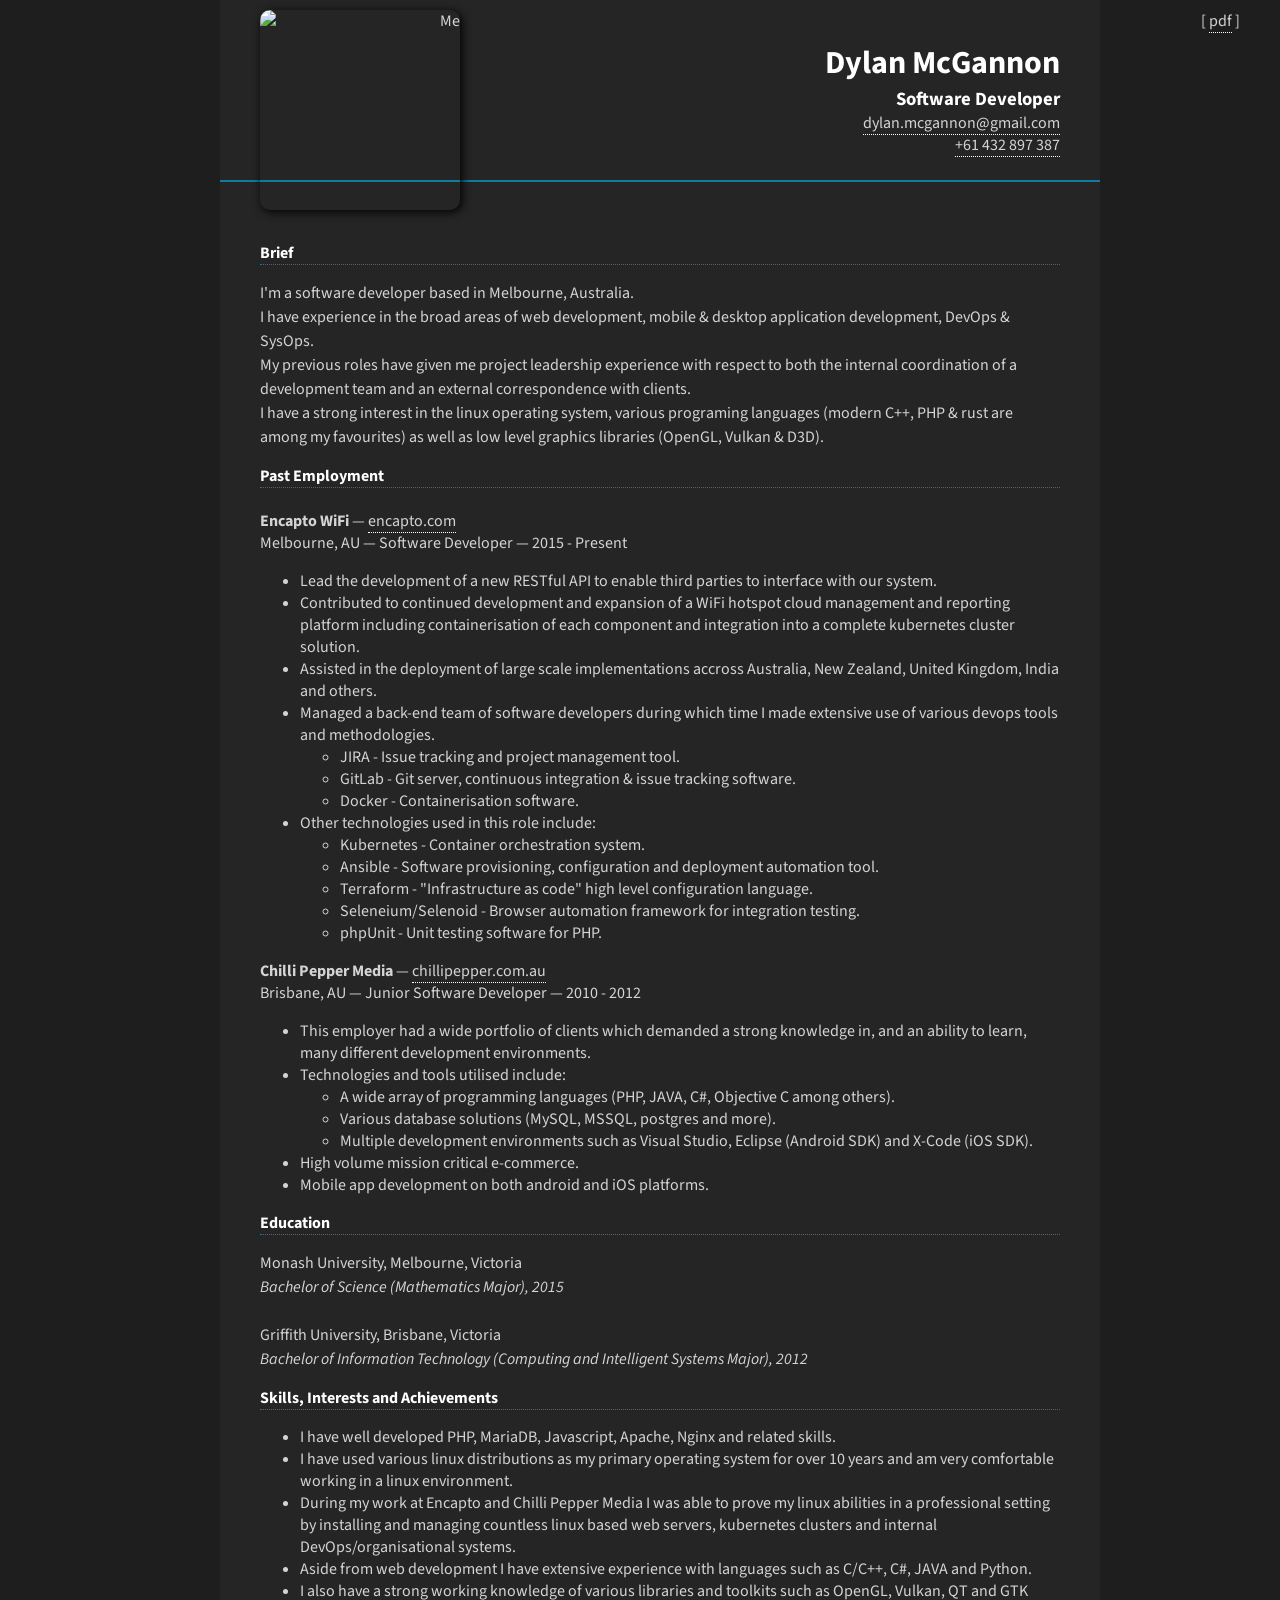
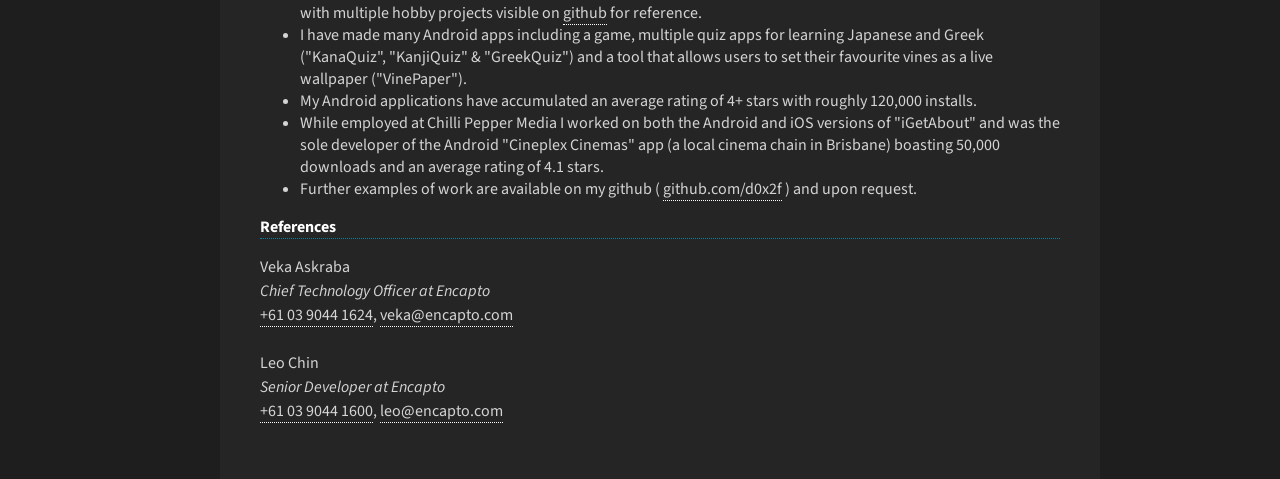
==== index.html @ 031764ea "Updated resume." ====
<!DOCTYPE html>
<html lang="en">

<head>
    <meta charset="utf-8">
    <title>Dylan McGannon</title>
    <meta name="viewport" content="width=device-width, initial-scale=1">
    <link media="all" rel="stylesheet" href="style.css">
    <link media="screen" rel="stylesheet" href="style-screen.css">
    <link media="print" rel="stylesheet" href="style-print.css">
</head>

<body>
    <div id="header">
        <img id="avatar" src="https://www.gravatar.com/avatar/bb938c9b8bcebb9b38811c5929050ec1?s=200" alt="Me">
        <div id="download-box">[
            <a href="resume.pdf">pdf</a> ]</div>
        <h1>Dylan McGannon</h1>
        <div id="subtitle">
            <h3>Software Developer</h3>
            <a href="mailto:dylan.mcgannon%40gmail.com">dylan.mcgannon@gmail.com</a>
            <br>
            <a href="tel:+61432897387">+61 432 897 387</a>
        </div>
    </div>
    <div id="content">
        <h4>Brief</h4>
        <p>
            I'm a software developer based in Melbourne, Australia.
            <br> I have experience in the broad areas of web development, mobile &amp; desktop application development, DevOps
            &amp; SysOps.
            <br> My previous roles have given me project leadership experience with respect to both the internal coordination
            of a development team and an external correspondence with clients.
            <br> I have a strong interest in the linux operating system, various programing languages (modern C++, PHP &amp;
            rust are among my favourites) as well as low level graphics libraries (OpenGL, Vulkan &amp; D3D).
        </p>
        <h4>Past Employment</h4>
        <br>
        <div>
            <b>Encapto WiFi</b> &mdash;
            <a href="https://encapto.com">encapto.com</a>
            <br> Melbourne, AU &mdash; Software Developer &mdash; 2015 - Present
            <ul>
                <li>Lead the development of a new RESTful API to enable third parties to interface with our system.</li>
                <li>Contributed to continued development and expansion of a WiFi hotspot cloud management and reporting platform
                    including containerisation of each component and integration into a complete kubernetes cluster solution.</li>
                <li>Assisted in the deployment of large scale implementations accross Australia, New Zealand, United Kingdom,
                    India and others.
                </li>
                <li>
                    Managed a back-end team of software developers during which time I made extensive use of various devops tools and methodologies.
                    <ul>
                        <li>JIRA - Issue tracking and project management tool.</li>
                        <li>GitLab - Git server, continuous integration &amp; issue tracking software.</li>
                        <li>Docker - Containerisation software.</li>
                    </ul>
                </li>
                <li>Other technologies used in this role include:
                    <ul>
                        <li>Kubernetes - Container orchestration system.</li>
                        <li>Ansible - Software provisioning, configuration and deployment automation tool.</li>
                        <li>Terraform - &quot;Infrastructure as code&quot; high level configuration language.</li>
                        <li>Seleneium/Selenoid - Browser automation framework for integration testing.</li>
                        <li>phpUnit - Unit testing software for PHP.</li>
                    </ul>
                </li>
            </ul>
            <b>Chilli Pepper Media</b> &mdash;
            <a href="http://chillipepper.com.au">chillipepper.com.au</a>
            <br> Brisbane, AU &mdash; Junior Software Developer &mdash; 2010 - 2012
            <ul>
                <li>This employer had a wide portfolio of clients which demanded a strong knowledge in, and an ability to learn,
                    many different development environments.</li>
                <li>
                    Technologies and tools utilised include:
                    <ul>
                        <li>A wide array of programming languages (PHP, JAVA, C#, Objective C among others).</li>
                        <li>Various database solutions (MySQL, MSSQL, postgres and more).</li>
                        <li>Multiple development environments such as Visual Studio, Eclipse (Android SDK) and X-Code (iOS SDK).</li>
                    </ul>
                </li>
                <li>High volume mission critical e-commerce.</li>
                <li>Mobile app development on both android and iOS platforms.</li>
            </ul>
        </div>
        <hr>
        <h4 style="page-break-before: always">Education</h4>
        <p>
            Monash University, Melbourne, Victoria
            <br>
            <i>Bachelor of Science (Mathematics Major), 2015</i>
            <br>
            <br> Griffith University, Brisbane, Victoria
            <br>
            <i>Bachelor of Information Technology (Computing and Intelligent Systems Major), 2012</i>
        </p>
        <h4>Skills, Interests and Achievements</h4>
        <ul>
            <li>I have well developed PHP, MariaDB, Javascript, Apache, Nginx and related skills.</li>
            <li>I have used various linux distributions as my primary operating system for over 10 years and am very comfortable
                working in a linux environment.</li>
            <li>During my work at Encapto and Chilli Pepper Media I was able to prove my linux abilities in a professional setting
                by installing and managing countless linux based web servers, kubernetes clusters and internal DevOps/organisational
                systems.
            </li>
            <li>Aside from web development I have extensive experience with languages such as C/C++, C#, JAVA and Python.</li>
            <li>I also have a strong working knowledge of various libraries and toolkits such as OpenGL, Vulkan, QT and GTK with
                multiple hobby projects visible on
                <a href="https://github.com/d0x2f">github</a> for reference.</li>
            <li>I have made many Android apps including a game, multiple quiz apps for learning Japanese and Greek (&quot;KanaQuiz&quot;,
                &quot;KanjiQuiz&quot; &amp; &quot;GreekQuiz&quot;) and a tool that allows users to set their favourite vines
                as a live wallpaper (&quot;VinePaper&quot;).</li>
            <li>My Android applications have accumulated an average rating of 4+ stars with roughly 120,000 installs.</li>
            <li>While employed at Chilli Pepper Media I worked on both the Android and iOS versions of &quot;iGetAbout&quot;
                and was the sole developer of the Android &quot;Cineplex Cinemas&quot; app (a local cinema chain in Brisbane)
                boasting 50,000 downloads and an average rating of 4.1 stars.</li>
            <li>Further examples of work are available on my github (
                <a href="https://github.com/d0x2f">github.com/d0x2f</a> ) and upon request.</li>
        </ul>
        <h4>References</h4>
        <p>
            Veka Askraba
            <br>
            <i>Chief Technology Officer at Encapto</i>
            <br>
            <a href="tel:+61390441600">+61 03 9044 1624</a>,
            <a href="veka@encapto.com">veka@encapto.com</a>
            <br>
            <br> Leo Chin
            <br>
            <i>Senior Developer at Encapto</i>
            <br>
            <a href="tel:+61390441600">+61 03 9044 1600</a>,
            <a href="leo@encapto.com">leo@encapto.com</a>
            <br>
        </p>
    </div>
</body>

</html>
---- style.css ----
@import url('https://fonts.googleapis.com/css?family=Source+Sans+Pro');

html, body {
    background-color: #1e1e1e;
    color: #d4d4d4;
    width: 840px;
    min-height: 100%;
    font-family: 'Source Sans Pro', sans-serif;
    padding: 0px;
    margin: 0 auto;
}

a {
    text-decoration: none;
    color: #d4d4d4;
    border-bottom: 1px dotted white;
}

h1, h3 {
    color: white;
    margin: 0px;
}

h4 {
    color: white;
    margin: 0px;
    border-bottom: 1px dotted #0c7d9d;
}

p {
    line-height: 1.5;
}

hr {
    display: none;
}

#download-box {
    position: absolute;
    top: 0px;
    right: 0px;
    padding: 10px 40px;
    text-align: right;
}

#header {
    text-align: right;
    background-color: #252525;
    padding: 40px;
    width: 800px;
    height: 100px;
    border-bottom: 2px solid #0c7d9d;
}

#avatar {
    width: 200px;
    height: 200px;
    margin-top: -30px;
    border-radius: 10px;
    box-shadow: 2px 2px 10px #000;
    float: left;
}

#subtitle {
    margin: 0px;
}

#content {
    width: 800px;
    height: 100%;
    background-color: #252525;
    padding: 40px;
    padding-top: 60px;
}

@media screen and (max-width: 840px)
{
    html, body {
        width: auto;
    }

    #download-box {
        width: auto;
    }

    #header {
        width: auto;
    }

    #content {
        width: auto;
    }
}


@media screen and (max-width: 530px)
{
    #header {
        height: auto;
        text-align: center;
    }

    #avatar {
        display: block;
        float: none;
        margin: 0 auto;
    }
}
---- style-screen.css ----
html, body {
    background-color: #1e1e1e;
    color: #d4d4d4;
}

a {
    color: #d4d4d4;
    border-bottom: 1px dotted white;
}

h1, h3 {
    color: white;
}

h4 {
    color: white;
    border-bottom: 1px dotted #0c7d9d;
}

#header {
    background-color: #252525;
    border-bottom: 2px solid #0c7d9d;
}

#avatar {
    box-shadow: 2px 2px 10px #000;
}

#content {
    background-color: #252525;
}
---- style-print.css ----
html, body {
    background-color: white;
    color: black;
    font-family: 'Arial';
    width: 100%;
    font-size: 18px;
}

a {
    color: black;
    border-bottom: 1px dotted black;
}

h1, h3 {
    color: black;
}

h4 {
    color: black;
    border-bottom: 1px dotted #0c7d9d;
}

hr {
    page-break-before: always;
}

#download-box {
    display: none;
}

#header {
    background-color: white;
    border-bottom: 2px solid #0c7d9d;
    padding: 40px;
    width: 90%;
}

#avatar {
    box-shadow: 2px 2px 10px white;
}

#content {
    background-color: white;
    padding: 40px;
    width: 90%;
}
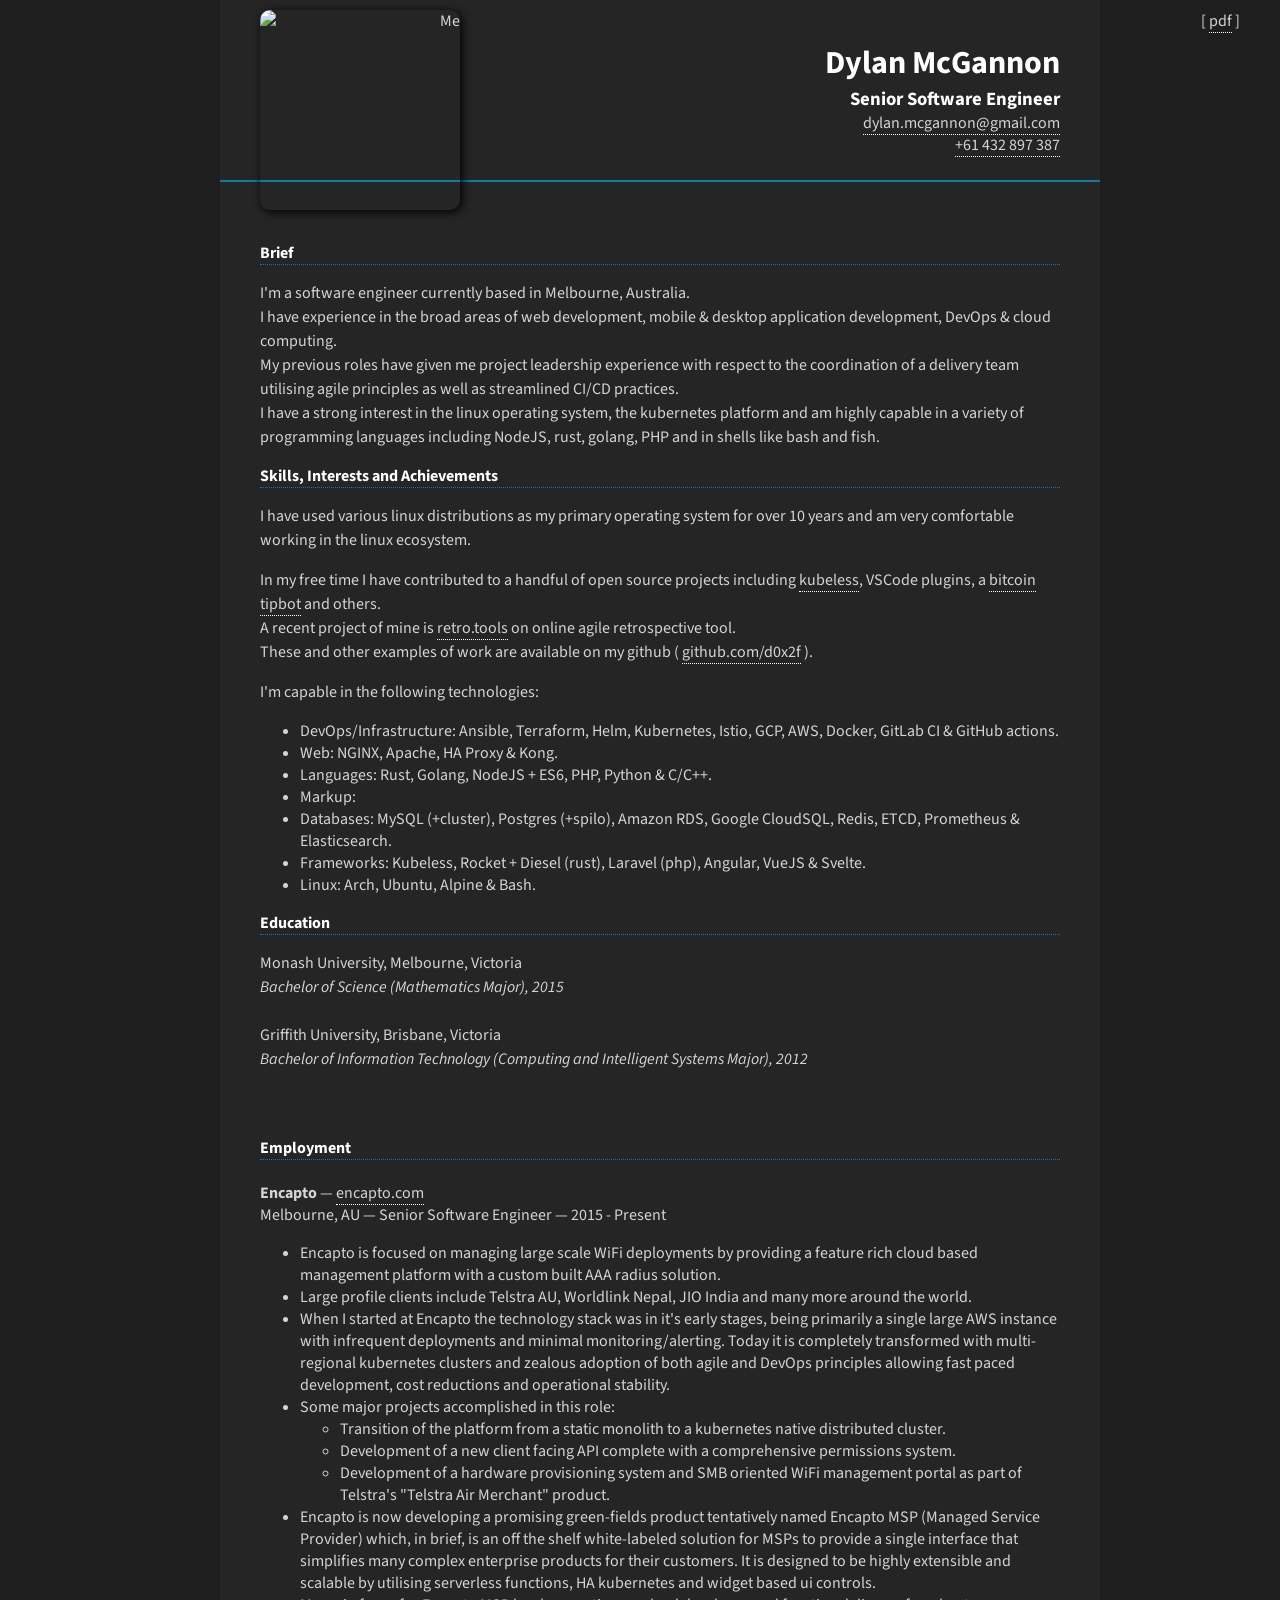
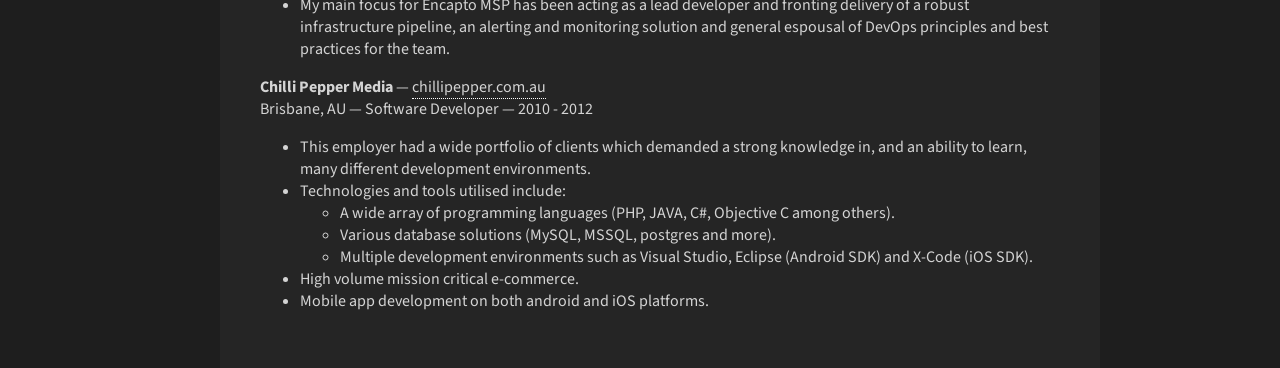
==== commit 004beed6: "Updated resume" ====
--- a/index.html
+++ b/index.html
@@ -2,139 +2,124 @@
 <html lang="en">
 
 <head>
-    <meta charset="utf-8">
-    <title>Dylan McGannon</title>
-    <meta name="viewport" content="width=device-width, initial-scale=1">
-    <link media="all" rel="stylesheet" href="style.css">
-    <link media="screen" rel="stylesheet" href="style-screen.css">
-    <link media="print" rel="stylesheet" href="style-print.css">
+  <meta charset="utf-8">
+  <title>Dylan McGannon</title>
+  <meta name="viewport" content="width=device-width, initial-scale=1">
+  <link media="all" rel="stylesheet" href="style.css">
+  <link media="screen" rel="stylesheet" href="style-screen.css">
+  <link media="print" rel="stylesheet" href="style-print.css">
 </head>
 
 <body>
-    <div id="header">
-        <img id="avatar" src="https://www.gravatar.com/avatar/bb938c9b8bcebb9b38811c5929050ec1?s=200" alt="Me">
-        <div id="download-box">[
-            <a href="resume.pdf">pdf</a> ]</div>
-        <h1>Dylan McGannon</h1>
-        <div id="subtitle">
-            <h3>Software Developer</h3>
-            <a href="mailto:dylan.mcgannon%40gmail.com">dylan.mcgannon@gmail.com</a>
-            <br>
-            <a href="tel:+61432897387">+61 432 897 387</a>
-        </div>
+  <div id="header">
+    <img id="avatar" src="https://www.gravatar.com/avatar/bb938c9b8bcebb9b38811c5929050ec1?s=200" alt="Me">
+    <div id="download-box">[
+      <a href="resume.pdf">pdf</a> ]</div>
+    <h1>Dylan McGannon</h1>
+    <div id="subtitle">
+      <h3>Senior Software Engineer</h3>
+      <a href="mailto:dylan.mcgannon%40gmail.com">dylan.mcgannon@gmail.com</a>
+      <br>
+      <a href="tel:+61432897387">+61 432 897 387</a>
     </div>
-    <div id="content">
-        <h4>Brief</h4>
-        <p>
-            I'm a software developer based in Melbourne, Australia.
-            <br> I have experience in the broad areas of web development, mobile &amp; desktop application development, DevOps
-            &amp; SysOps.
-            <br> My previous roles have given me project leadership experience with respect to both the internal coordination
-            of a development team and an external correspondence with clients.
-            <br> I have a strong interest in the linux operating system, various programing languages (modern C++, PHP &amp;
-            rust are among my favourites) as well as low level graphics libraries (OpenGL, Vulkan &amp; D3D).
-        </p>
-        <h4>Past Employment</h4>
-        <br>
-        <div>
-            <b>Encapto WiFi</b> &mdash;
-            <a href="https://encapto.com">encapto.com</a>
-            <br> Melbourne, AU &mdash; Software Developer &mdash; 2015 - Present
-            <ul>
-                <li>Lead the development of a new RESTful API to enable third parties to interface with our system.</li>
-                <li>Contributed to continued development and expansion of a WiFi hotspot cloud management and reporting platform
-                    including containerisation of each component and integration into a complete kubernetes cluster solution.</li>
-                <li>Assisted in the deployment of large scale implementations accross Australia, New Zealand, United Kingdom,
-                    India and others.
-                </li>
-                <li>
-                    Managed a back-end team of software developers during which time I made extensive use of various devops tools and methodologies.
-                    <ul>
-                        <li>JIRA - Issue tracking and project management tool.</li>
-                        <li>GitLab - Git server, continuous integration &amp; issue tracking software.</li>
-                        <li>Docker - Containerisation software.</li>
-                    </ul>
-                </li>
-                <li>Other technologies used in this role include:
-                    <ul>
-                        <li>Kubernetes - Container orchestration system.</li>
-                        <li>Ansible - Software provisioning, configuration and deployment automation tool.</li>
-                        <li>Terraform - &quot;Infrastructure as code&quot; high level configuration language.</li>
-                        <li>Seleneium/Selenoid - Browser automation framework for integration testing.</li>
-                        <li>phpUnit - Unit testing software for PHP.</li>
-                    </ul>
-                </li>
-            </ul>
-            <b>Chilli Pepper Media</b> &mdash;
-            <a href="http://chillipepper.com.au">chillipepper.com.au</a>
-            <br> Brisbane, AU &mdash; Junior Software Developer &mdash; 2010 - 2012
-            <ul>
-                <li>This employer had a wide portfolio of clients which demanded a strong knowledge in, and an ability to learn,
-                    many different development environments.</li>
-                <li>
-                    Technologies and tools utilised include:
-                    <ul>
-                        <li>A wide array of programming languages (PHP, JAVA, C#, Objective C among others).</li>
-                        <li>Various database solutions (MySQL, MSSQL, postgres and more).</li>
-                        <li>Multiple development environments such as Visual Studio, Eclipse (Android SDK) and X-Code (iOS SDK).</li>
-                    </ul>
-                </li>
-                <li>High volume mission critical e-commerce.</li>
-                <li>Mobile app development on both android and iOS platforms.</li>
-            </ul>
-        </div>
-        <hr>
-        <h4 style="page-break-before: always">Education</h4>
-        <p>
-            Monash University, Melbourne, Victoria
-            <br>
-            <i>Bachelor of Science (Mathematics Major), 2015</i>
-            <br>
-            <br> Griffith University, Brisbane, Victoria
-            <br>
-            <i>Bachelor of Information Technology (Computing and Intelligent Systems Major), 2012</i>
-        </p>
-        <h4>Skills, Interests and Achievements</h4>
-        <ul>
-            <li>I have well developed PHP, MariaDB, Javascript, Apache, Nginx and related skills.</li>
-            <li>I have used various linux distributions as my primary operating system for over 10 years and am very comfortable
-                working in a linux environment.</li>
-            <li>During my work at Encapto and Chilli Pepper Media I was able to prove my linux abilities in a professional setting
-                by installing and managing countless linux based web servers, kubernetes clusters and internal DevOps/organisational
-                systems.
+  </div>
+  <div id="content">
+    <h4>Brief</h4>
+    <p>
+      I'm a software engineer currently based in Melbourne, Australia.
+      <br>I have experience in the broad areas of web development, mobile &amp; desktop application development, DevOps
+      &amp; cloud computing.
+      <br>My previous roles have given me project leadership experience with respect to the coordination
+      of a delivery team utilising agile principles as well as streamlined CI/CD practices.
+      <br>I have a strong interest in the linux operating system, the kubernetes platform and am highly capable in a
+      variety of programming languages including NodeJS, rust, golang, PHP and in shells like bash and fish.
+    </p>
+    <h4>Skills, Interests and Achievements</h4>
+    <p>I have used various linux distributions as my primary operating system for over 10 years and am very
+      comfortable working in the linux ecosystem.</p>
+    <p>In my free time I have contributed to a handful of open source projects including <a
+        href="https://github.com/kubeless/kubeless">kubeless</a>, VSCode plugins, a
+      <a href="https://github.com/barmstrong/slack-tipbot">bitcoin tipbot</a> and others.<br>
+      A recent project of mine is <a href="https://retro.tools">retro.tools</a> on online agile retrospective tool.
+      <br>
+      These and other examples of work are available on my github (
+      <a href="https://github.com/d0x2f">github.com/d0x2f</a> ).</p>
+    <p>I'm capable in the following technologies:
+      <ul>
+        <li>DevOps/Infrastructure: Ansible, Terraform, Helm, Kubernetes, Istio, GCP, AWS, Docker, GitLab CI & GitHub
+          actions.</li>
+        <li>Web: NGINX, Apache, HA Proxy & Kong.</li>
+        <li>Languages: Rust, Golang, NodeJS + ES6, PHP, Python & C/C++.</li>
+        <li>Markup: </li>
+        <li>Databases: MySQL (+cluster), Postgres (+spilo), Amazon RDS, Google CloudSQL, Redis, ETCD, Prometheus &
+          Elasticsearch.</li>
+        <li>Frameworks: Kubeless, Rocket + Diesel (rust), Laravel (php), Angular, VueJS & Svelte.</li>
+        <li>Linux: Arch, Ubuntu, Alpine & Bash.</li>
+      </ul>
+    </p>
+    <h4>Education</h4>
+    <p>
+      Monash University, Melbourne, Victoria
+      <br>
+      <i>Bachelor of Science (Mathematics Major), 2015</i>
+      <br>
+      <br> Griffith University, Brisbane, Victoria
+      <br>
+      <i>Bachelor of Information Technology (Computing and Intelligent Systems Major), 2012</i>
+    </p>
+    <h4 style="page-break-before: always; padding-top:50px;">Employment</h4>
+    <br>
+    <div>
+      <b>Encapto</b> &mdash;
+      <a href="https://encapto.com">encapto.com</a>
+      <br> Melbourne, AU &mdash; Senior Software Engineer &mdash; 2015 - Present
+      <ul>
+        <li>Encapto is focused on managing large scale WiFi deployments by providing a feature rich cloud
+          based management platform with a custom built AAA radius solution.
+        </li>
+        <li>Large profile clients include Telstra AU, Worldlink Nepal, JIO India and many more around the world.</li>
+        <li>When I started at Encapto the technology stack was in it's early stages, being primarily a single large AWS
+          instance with infrequent deployments and minimal monitoring/alerting. Today it is completely transformed with
+          multi-regional kubernetes clusters and zealous adoption of both agile and DevOps principles allowing fast
+          paced development, cost reductions and operational stability.</li>
+        <li>Some major projects accomplished in this role:
+          <ul>
+            <li>Transition of the platform from a static monolith to a kubernetes native distributed cluster.</li>
+            <li>Development of a new client facing API complete with a comprehensive permissions system.</li>
+            <li>Development of a hardware provisioning system and SMB oriented WiFi management portal as part of
+              Telstra's "Telstra Air Merchant" product.</li>
+          </ul>
+        </li>
+        <li>Encapto is now developing a promising green-fields product tentatively named Encapto MSP (Managed Service
+          Provider) which, in brief,
+          is an off the shelf white-labeled solution for MSPs to provide a single interface that
+          simplifies many complex enterprise products for their customers. It is designed
+          to be highly extensible and scalable by utilising serverless functions, HA kubernetes and widget based ui
+          controls.</li>
+        <li>My main focus for Encapto MSP has been acting as a lead developer and fronting delivery of a robust
+          infrastructure pipeline, an alerting and
+          monitoring solution and general espousal of DevOps principles and best practices for the team.</li>
+      </ul>
+      <b>Chilli Pepper Media</b> &mdash;
+      <a href="http://chillipepper.com.au">chillipepper.com.au</a>
+      <br> Brisbane, AU &mdash; Software Developer &mdash; 2010 - 2012
+      <ul>
+        <li>This employer had a wide portfolio of clients which demanded a strong knowledge in, and an ability to learn,
+          many different development environments.</li>
+        <li>
+          Technologies and tools utilised include:
+          <ul>
+            <li>A wide array of programming languages (PHP, JAVA, C#, Objective C among others).</li>
+            <li>Various database solutions (MySQL, MSSQL, postgres and more).</li>
+            <li>Multiple development environments such as Visual Studio, Eclipse (Android SDK) and X-Code (iOS SDK).
             </li>
-            <li>Aside from web development I have extensive experience with languages such as C/C++, C#, JAVA and Python.</li>
-            <li>I also have a strong working knowledge of various libraries and toolkits such as OpenGL, Vulkan, QT and GTK with
-                multiple hobby projects visible on
-                <a href="https://github.com/d0x2f">github</a> for reference.</li>
-            <li>I have made many Android apps including a game, multiple quiz apps for learning Japanese and Greek (&quot;KanaQuiz&quot;,
-                &quot;KanjiQuiz&quot; &amp; &quot;GreekQuiz&quot;) and a tool that allows users to set their favourite vines
-                as a live wallpaper (&quot;VinePaper&quot;).</li>
-            <li>My Android applications have accumulated an average rating of 4+ stars with roughly 120,000 installs.</li>
-            <li>While employed at Chilli Pepper Media I worked on both the Android and iOS versions of &quot;iGetAbout&quot;
-                and was the sole developer of the Android &quot;Cineplex Cinemas&quot; app (a local cinema chain in Brisbane)
-                boasting 50,000 downloads and an average rating of 4.1 stars.</li>
-            <li>Further examples of work are available on my github (
-                <a href="https://github.com/d0x2f">github.com/d0x2f</a> ) and upon request.</li>
-        </ul>
-        <h4>References</h4>
-        <p>
-            Veka Askraba
-            <br>
-            <i>Chief Technology Officer at Encapto</i>
-            <br>
-            <a href="tel:+61390441600">+61 03 9044 1624</a>,
-            <a href="veka@encapto.com">veka@encapto.com</a>
-            <br>
-            <br> Leo Chin
-            <br>
-            <i>Senior Developer at Encapto</i>
-            <br>
-            <a href="tel:+61390441600">+61 03 9044 1600</a>,
-            <a href="leo@encapto.com">leo@encapto.com</a>
-            <br>
-        </p>
+          </ul>
+        </li>
+        <li>High volume mission critical e-commerce.</li>
+        <li>Mobile app development on both android and iOS platforms.</li>
+      </ul>
     </div>
+  </div>
 </body>
 
 </html>
--- a/style.css
+++ b/style.css
@@ -29,10 +29,6 @@
 
 p {
     line-height: 1.5;
-}
-
-hr {
-    display: none;
 }
 
 #download-box {
--- a/style-print.css
+++ b/style-print.css
@@ -2,8 +2,8 @@
     background-color: white;
     color: black;
     font-family: 'Arial';
-    width: 100%;
     font-size: 18px;
+    margin: 50px;
 }
 
 a {
@@ -18,10 +18,6 @@
 h4 {
     color: black;
     border-bottom: 1px dotted #0c7d9d;
-}
-
-hr {
-    page-break-before: always;
 }
 
 #download-box {
@@ -43,4 +39,4 @@
     background-color: white;
     padding: 40px;
     width: 90%;
-}
+}
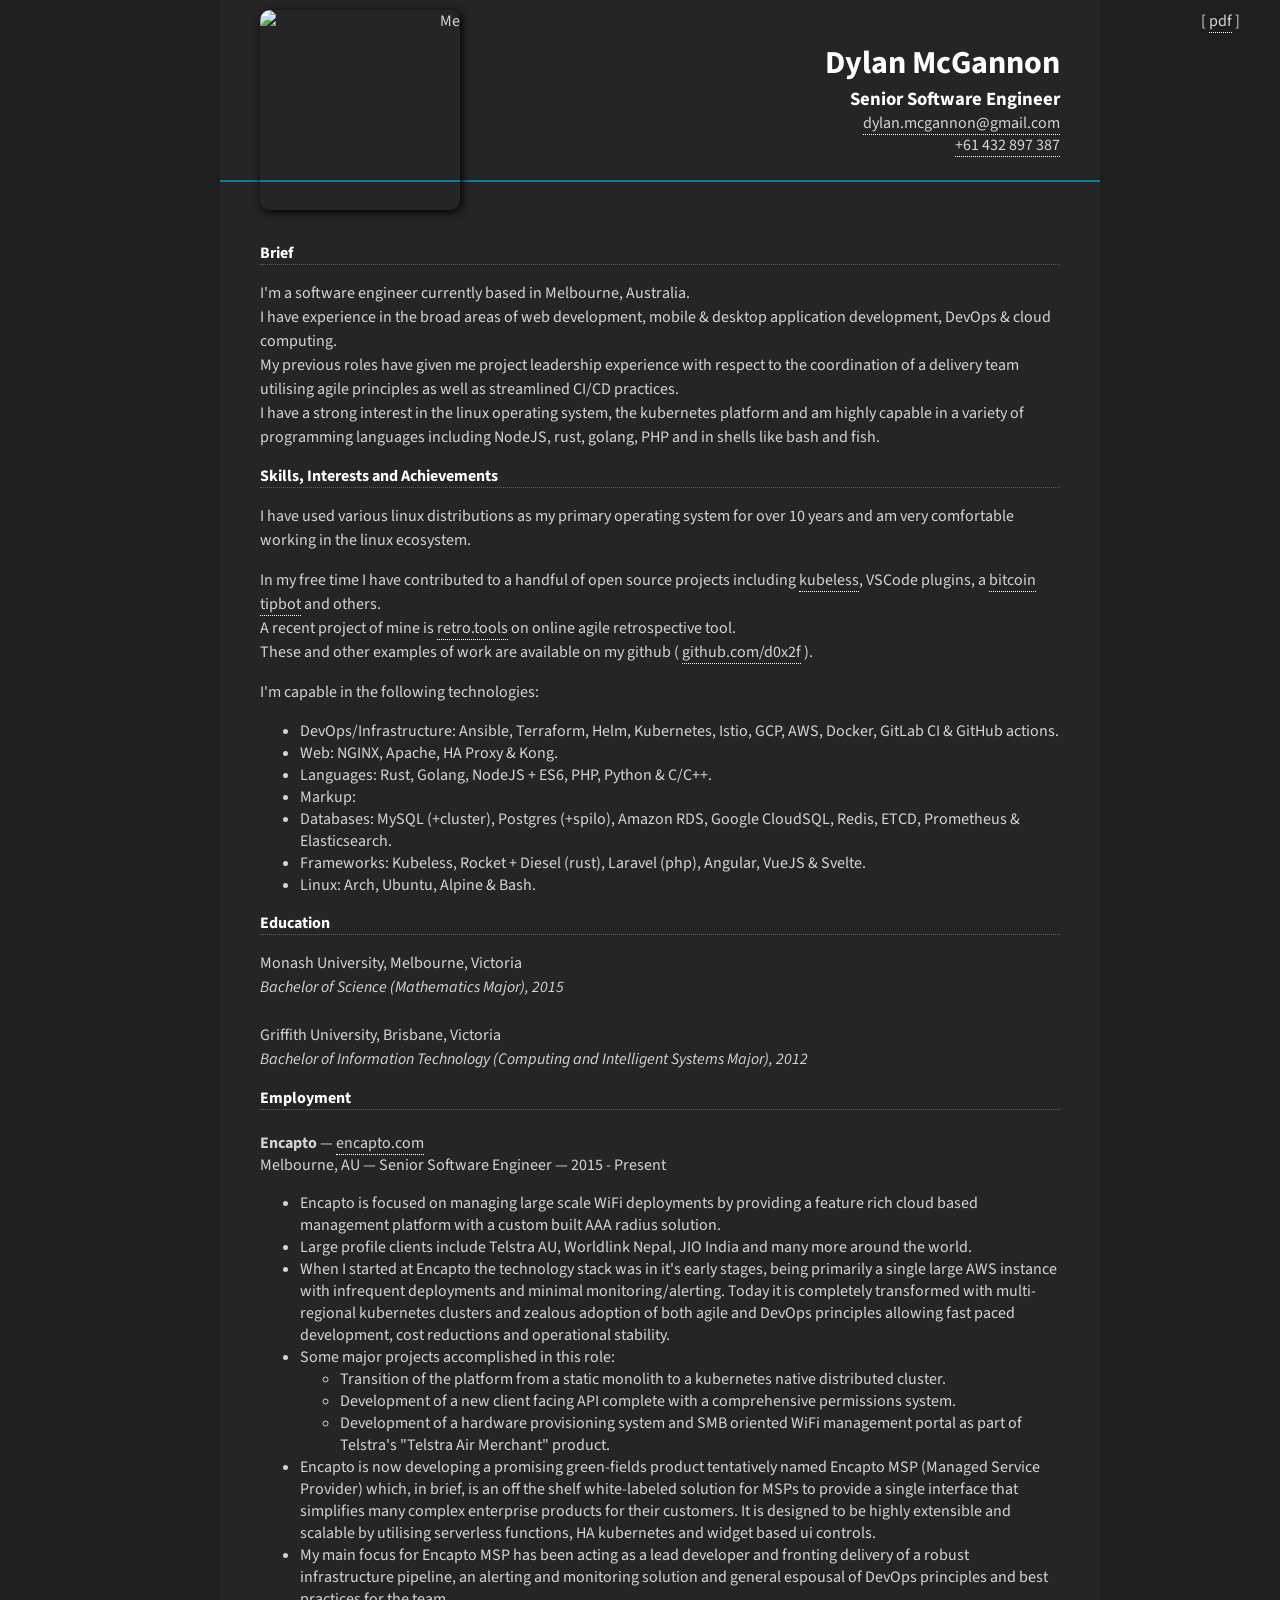
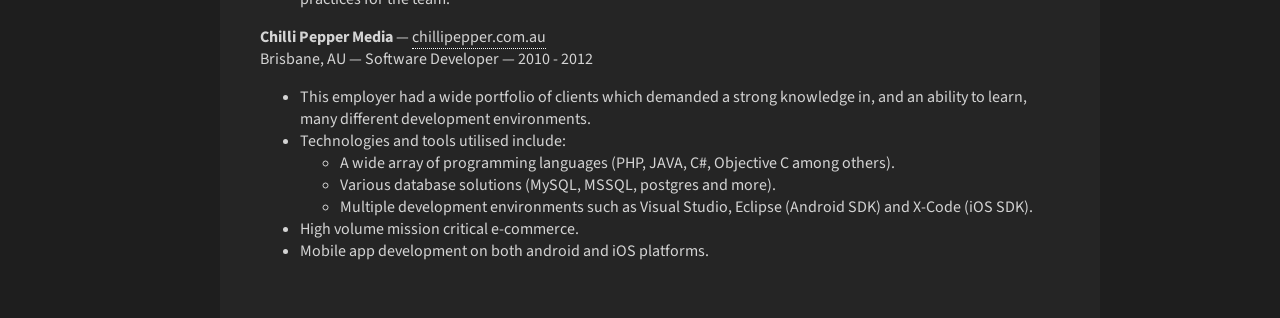
==== commit 8fb6e41e: "removed padding" ====
--- a/index.html
+++ b/index.html
@@ -67,7 +67,7 @@
       <br>
       <i>Bachelor of Information Technology (Computing and Intelligent Systems Major), 2012</i>
     </p>
-    <h4 style="page-break-before: always; padding-top:50px;">Employment</h4>
+    <h4>Employment</h4>
     <br>
     <div>
       <b>Encapto</b> &mdash;
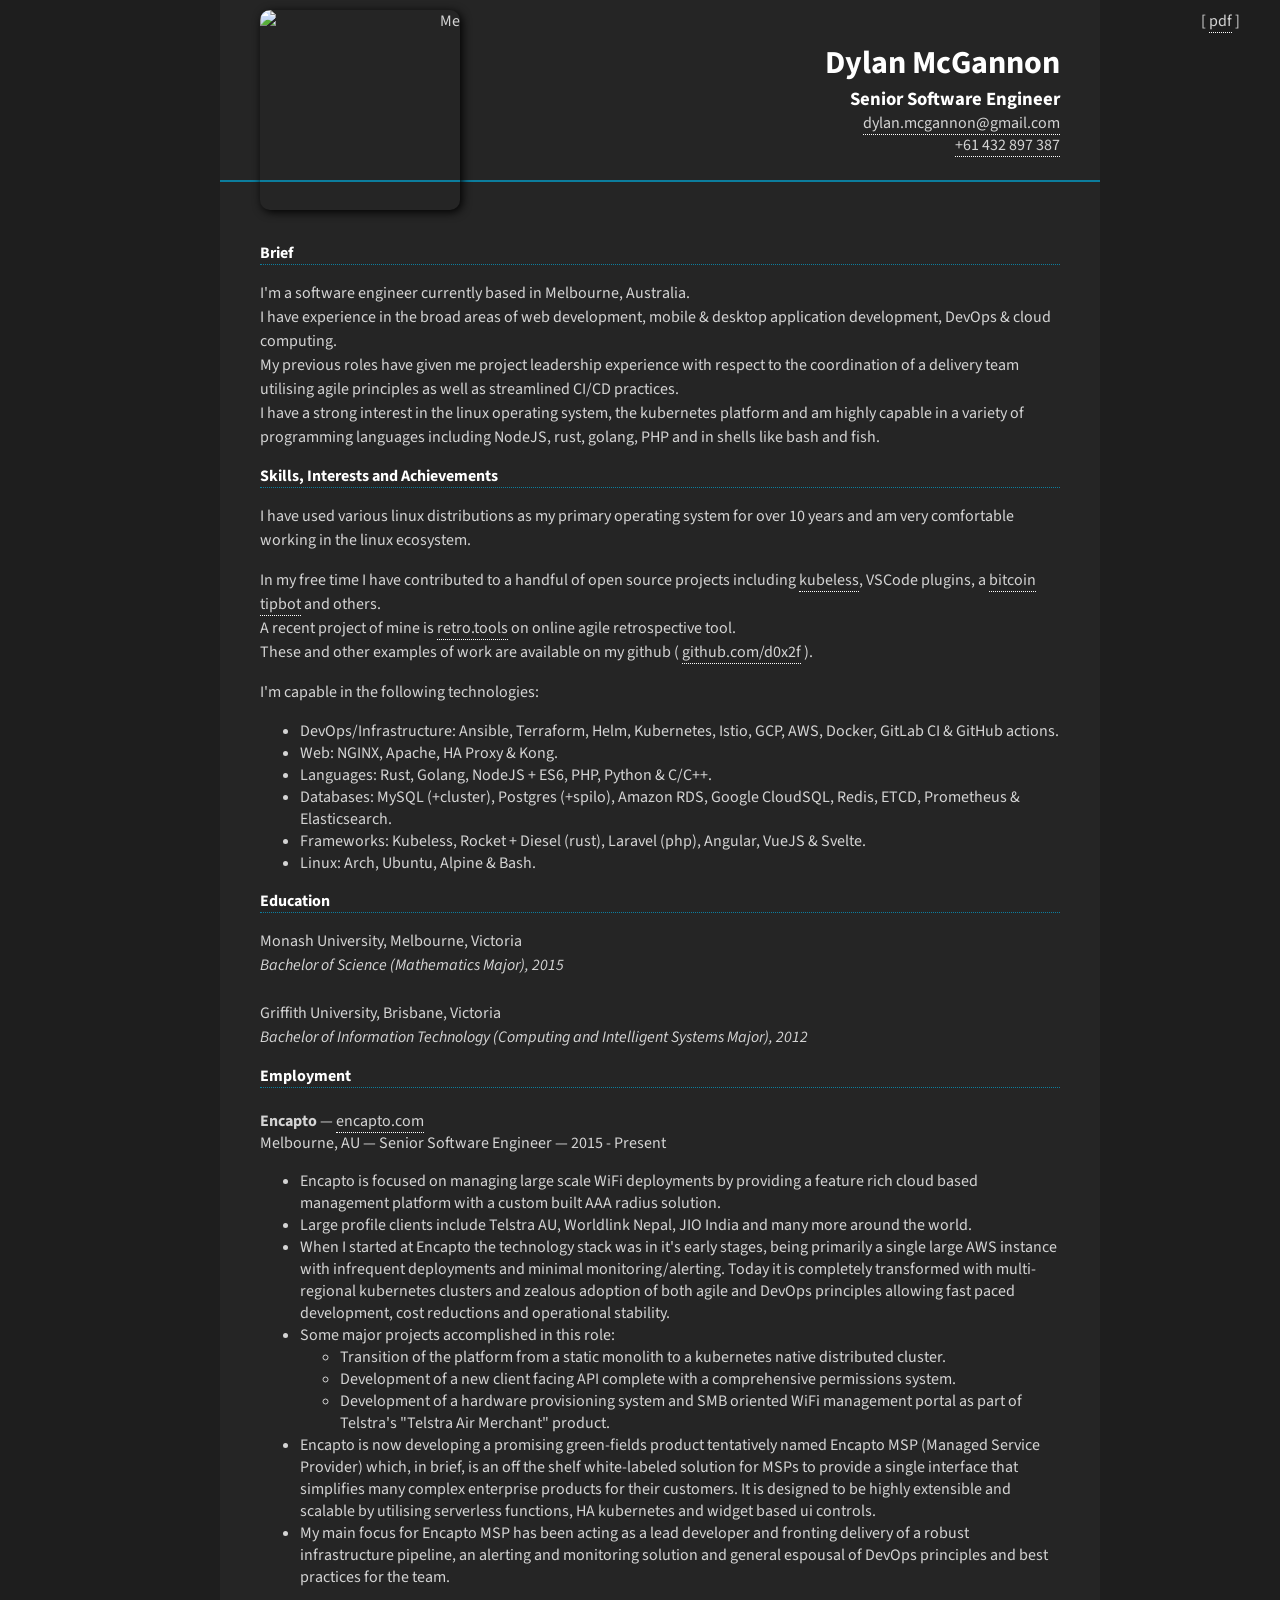
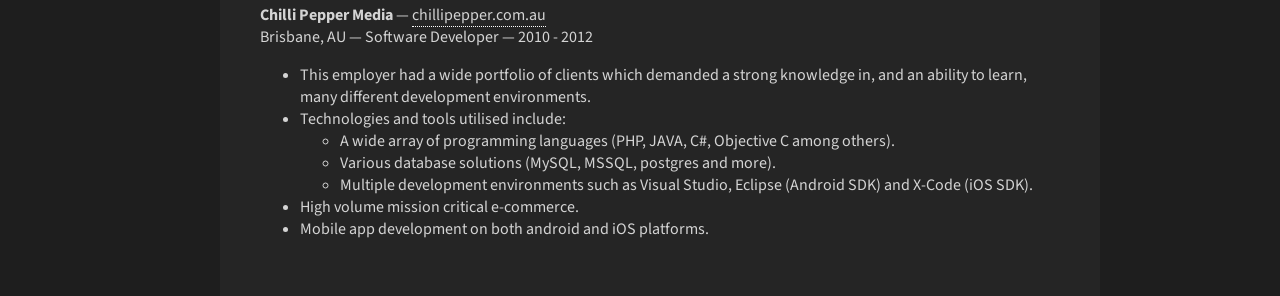
==== commit 7e67e80f: "Removed typo, added readme instructions to generate the pdf." ====
--- a/index.html
+++ b/index.html
@@ -50,7 +50,6 @@
           actions.</li>
         <li>Web: NGINX, Apache, HA Proxy & Kong.</li>
         <li>Languages: Rust, Golang, NodeJS + ES6, PHP, Python & C/C++.</li>
-        <li>Markup: </li>
         <li>Databases: MySQL (+cluster), Postgres (+spilo), Amazon RDS, Google CloudSQL, Redis, ETCD, Prometheus &
           Elasticsearch.</li>
         <li>Frameworks: Kubeless, Rocket + Diesel (rust), Laravel (php), Angular, VueJS & Svelte.</li>
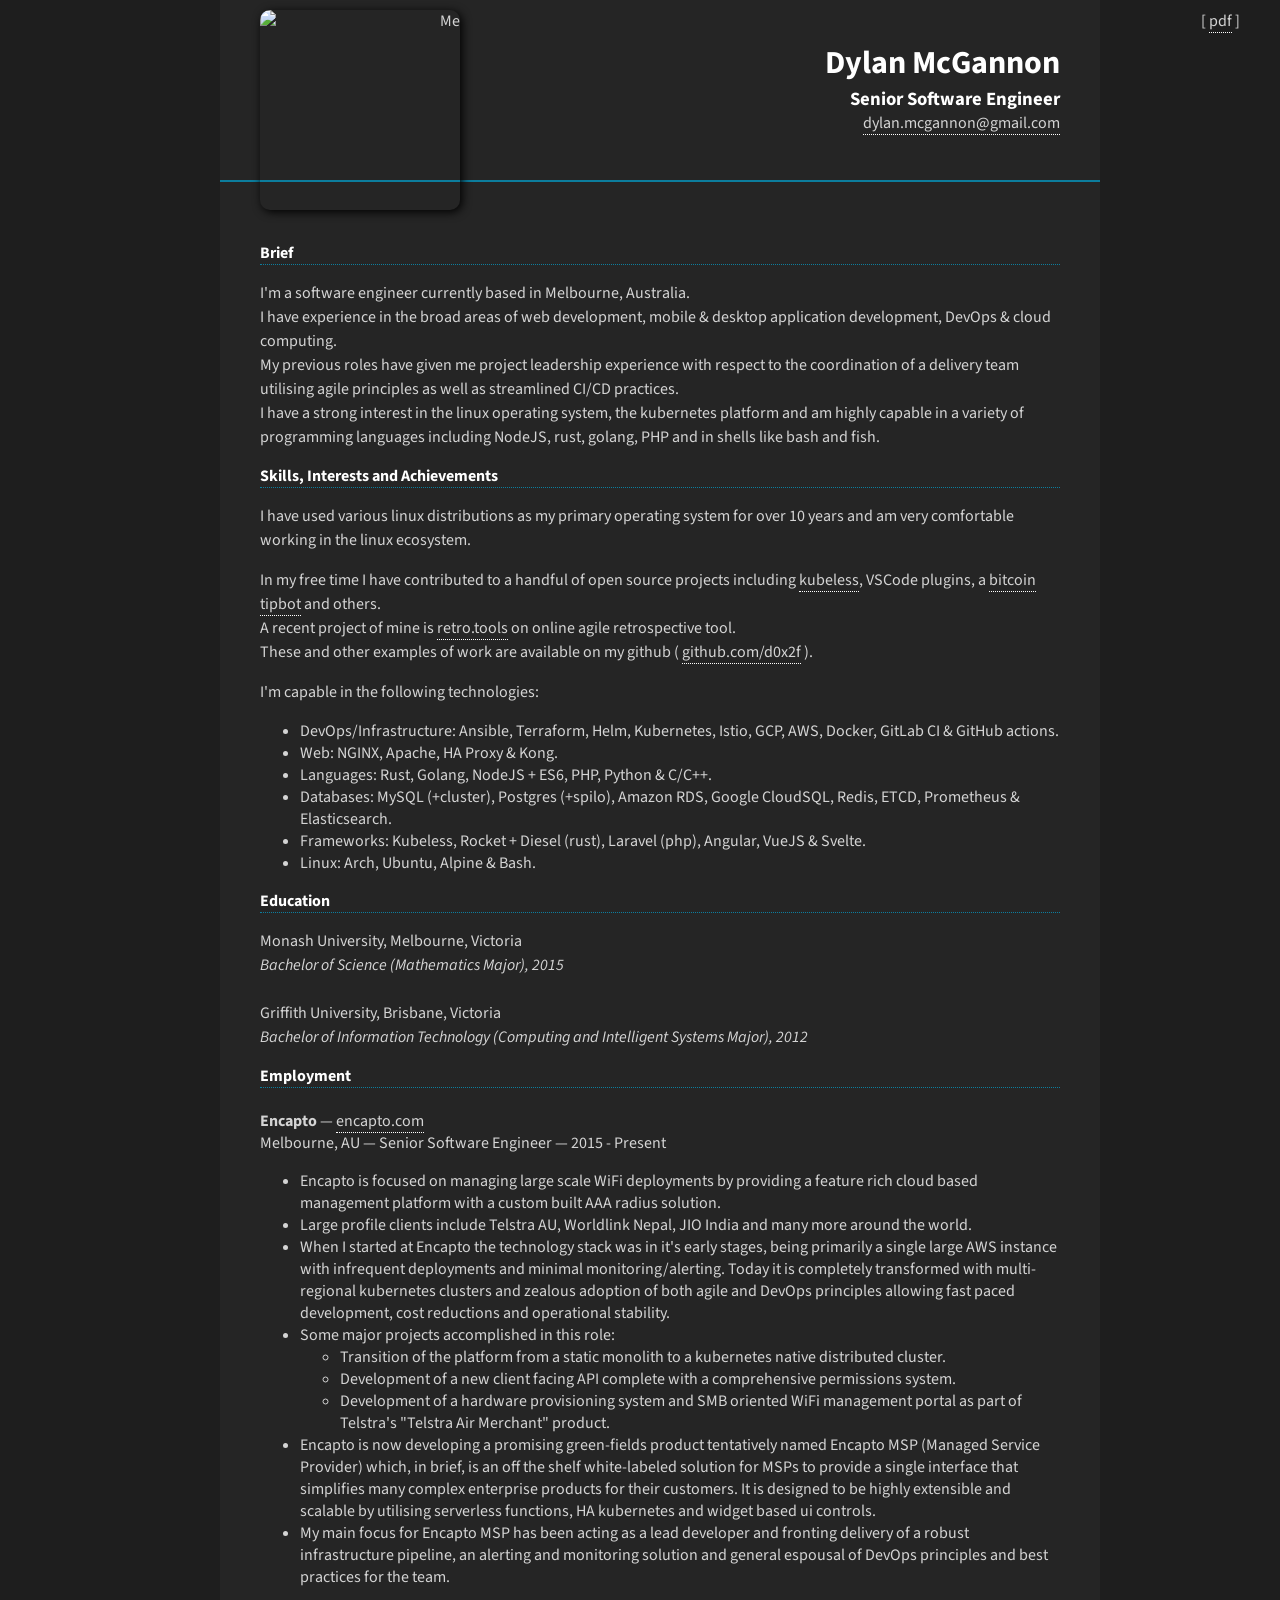
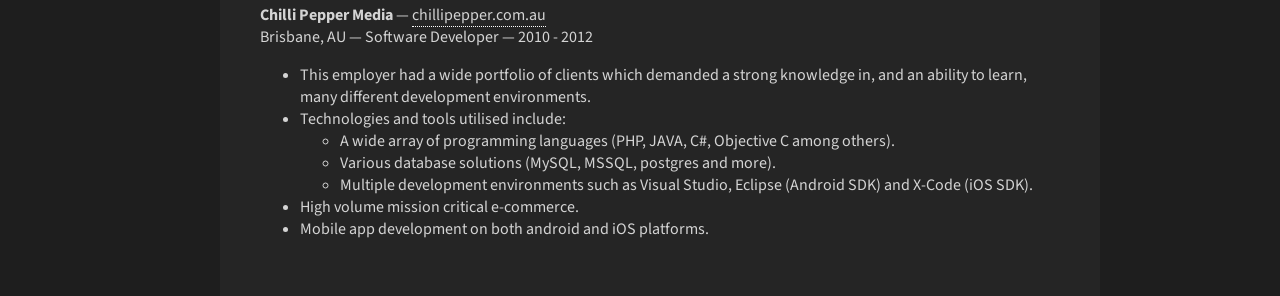
==== commit 36de17fe: "Update index.html" ====
--- a/index.html
+++ b/index.html
@@ -19,8 +19,6 @@
     <div id="subtitle">
       <h3>Senior Software Engineer</h3>
       <a href="mailto:dylan.mcgannon%40gmail.com">dylan.mcgannon@gmail.com</a>
-      <br>
-      <a href="tel:+61432897387">+61 432 897 387</a>
     </div>
   </div>
   <div id="content">
@@ -121,4 +119,4 @@
   </div>
 </body>
 
-</html>+</html>
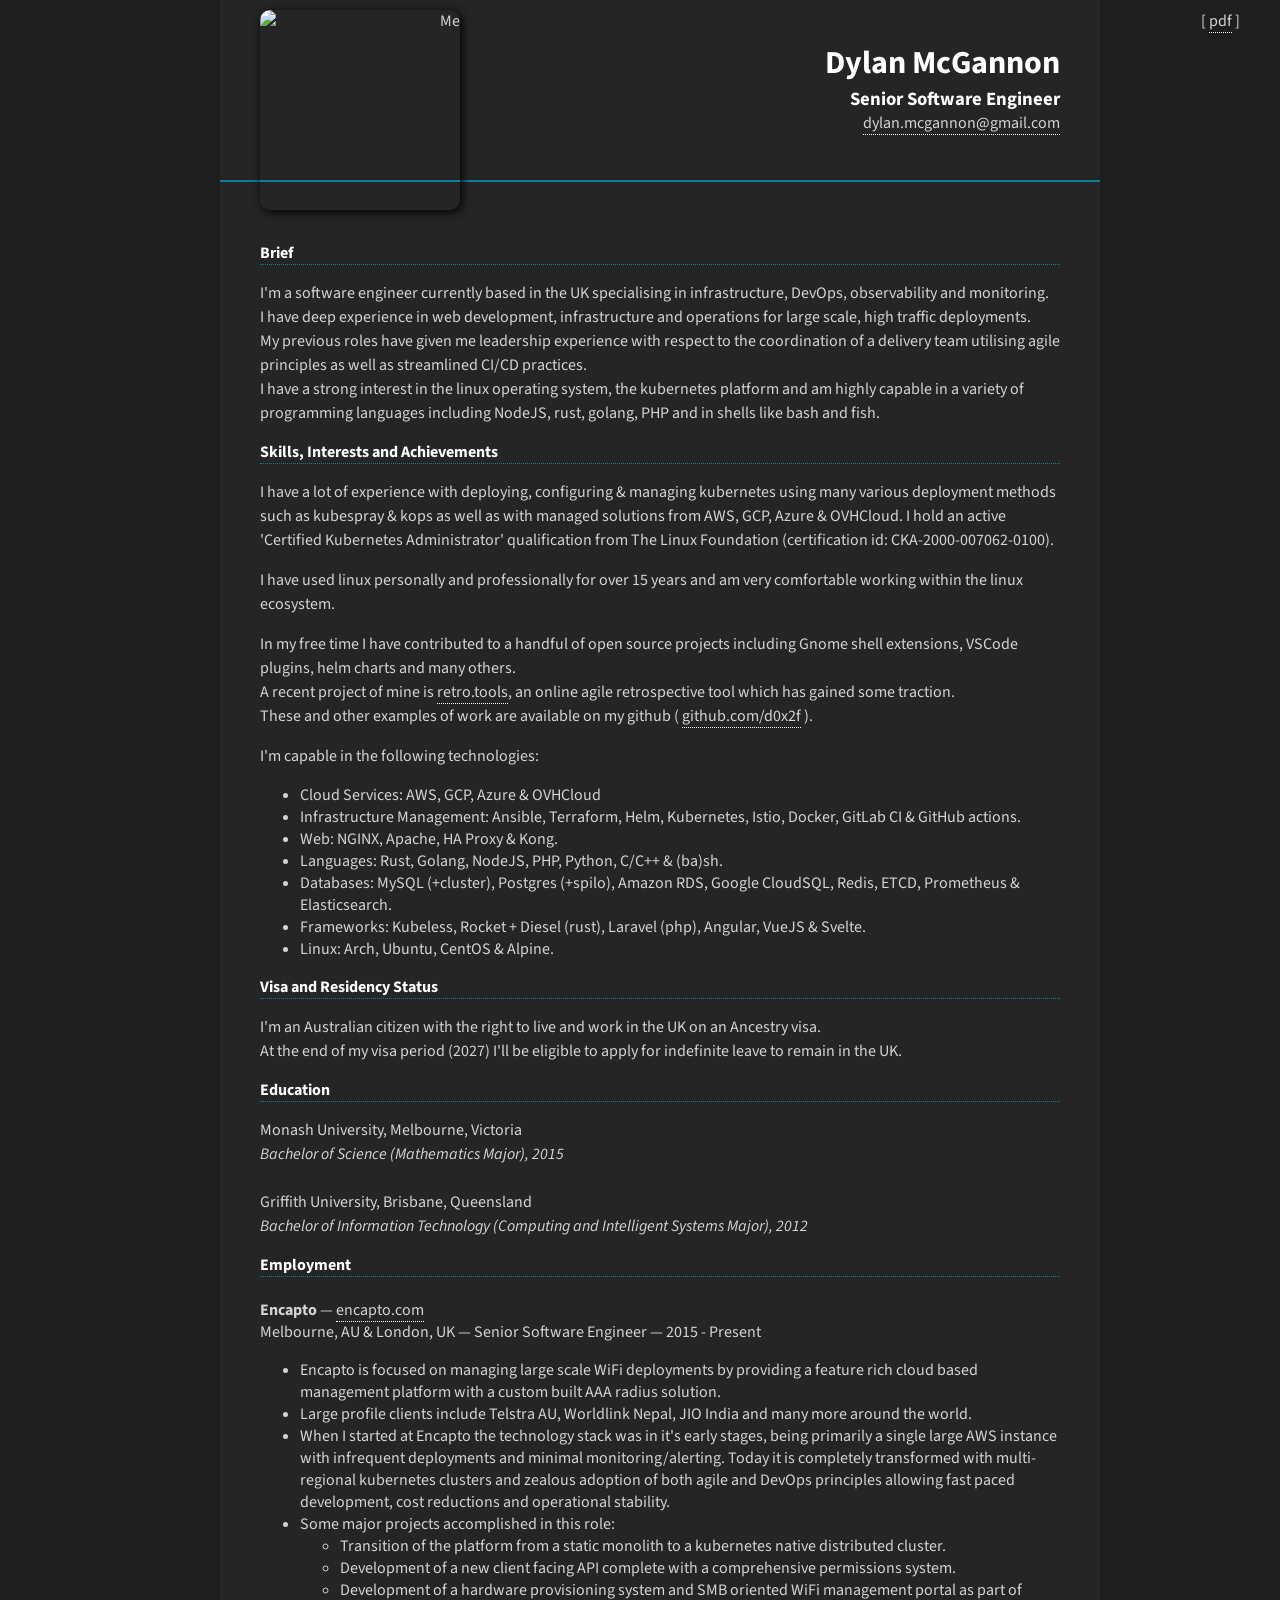
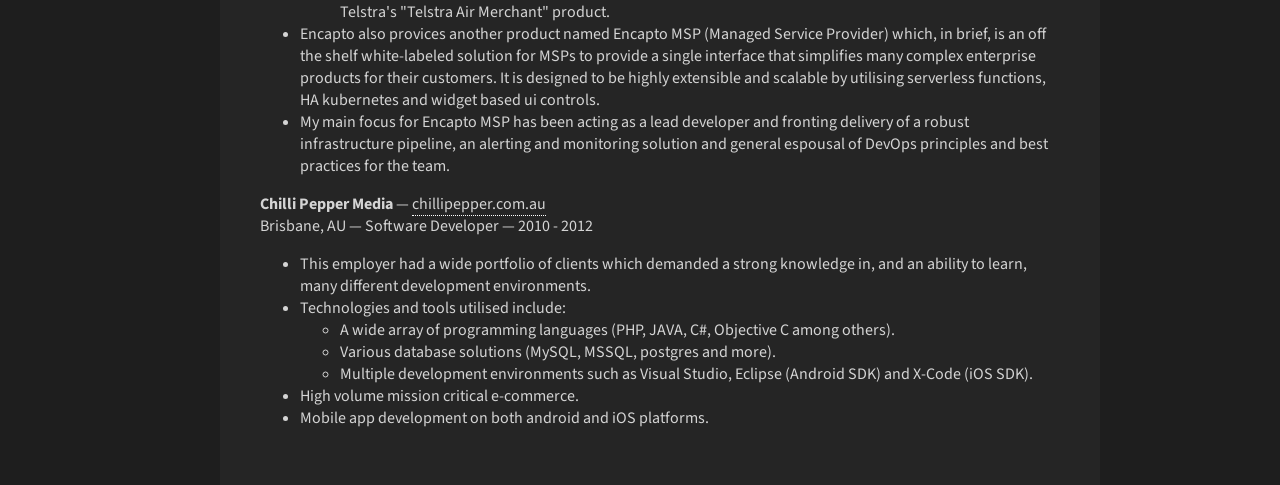
==== commit 58019018: "update resume" ====
--- a/index.html
+++ b/index.html
@@ -14,7 +14,8 @@
   <div id="header">
     <img id="avatar" src="https://www.gravatar.com/avatar/bb938c9b8bcebb9b38811c5929050ec1?s=200" alt="Me">
     <div id="download-box">[
-      <a href="resume.pdf">pdf</a> ]</div>
+      <a href="resume.pdf">pdf</a> ]
+    </div>
     <h1>Dylan McGannon</h1>
     <div id="subtitle">
       <h3>Senior Software Engineer</h3>
@@ -24,43 +25,58 @@
   <div id="content">
     <h4>Brief</h4>
     <p>
-      I'm a software engineer currently based in Melbourne, Australia.
-      <br>I have experience in the broad areas of web development, mobile &amp; desktop application development, DevOps
-      &amp; cloud computing.
-      <br>My previous roles have given me project leadership experience with respect to the coordination
+      I'm a software engineer currently based in the UK specialising in infrastructure, DevOps, observability and
+      monitoring.
+      <br>I have deep experience in web development, infrastructure and operations for large scale, high traffic
+      deployments.
+      <br>My previous roles have given me leadership experience with respect to the coordination
       of a delivery team utilising agile principles as well as streamlined CI/CD practices.
       <br>I have a strong interest in the linux operating system, the kubernetes platform and am highly capable in a
       variety of programming languages including NodeJS, rust, golang, PHP and in shells like bash and fish.
     </p>
     <h4>Skills, Interests and Achievements</h4>
-    <p>I have used various linux distributions as my primary operating system for over 10 years and am very
-      comfortable working in the linux ecosystem.</p>
-    <p>In my free time I have contributed to a handful of open source projects including <a
-        href="https://github.com/kubeless/kubeless">kubeless</a>, VSCode plugins, a
-      <a href="https://github.com/barmstrong/slack-tipbot">bitcoin tipbot</a> and others.<br>
-      A recent project of mine is <a href="https://retro.tools">retro.tools</a> on online agile retrospective tool.
+    <p>I have a lot of experience with deploying, configuring &amp; managing kubernetes using many various deployment
+      methods such as
+      kubespray &amp; kops as well as with managed solutions from AWS, GCP, Azure &amp; OVHCloud. I
+      hold an active 'Certified Kubernetes Administrator' qualification from The Linux Foundation (certification id:
+      CKA-2000-007062-0100).</p>
+    <p>I have used linux personally and professionally for over 15 years and am very
+      comfortable working within the linux ecosystem.</p>
+    <p>In my free time I have contributed to a handful of open source projects including Gnome shell extensions, VSCode
+      plugins, helm charts and many
+      others.<br>
+      A recent project of mine is <a href="https://retro.tools">retro.tools</a>, an online agile retrospective tool
+      which
+      has gained some traction.
       <br>
       These and other examples of work are available on my github (
-      <a href="https://github.com/d0x2f">github.com/d0x2f</a> ).</p>
+      <a href="https://github.com/d0x2f">github.com/d0x2f</a> ).
+    </p>
     <p>I'm capable in the following technologies:
-      <ul>
-        <li>DevOps/Infrastructure: Ansible, Terraform, Helm, Kubernetes, Istio, GCP, AWS, Docker, GitLab CI & GitHub
-          actions.</li>
-        <li>Web: NGINX, Apache, HA Proxy & Kong.</li>
-        <li>Languages: Rust, Golang, NodeJS + ES6, PHP, Python & C/C++.</li>
-        <li>Databases: MySQL (+cluster), Postgres (+spilo), Amazon RDS, Google CloudSQL, Redis, ETCD, Prometheus &
-          Elasticsearch.</li>
-        <li>Frameworks: Kubeless, Rocket + Diesel (rust), Laravel (php), Angular, VueJS & Svelte.</li>
-        <li>Linux: Arch, Ubuntu, Alpine & Bash.</li>
-      </ul>
+    <ul>
+      <li>Cloud Services: AWS, GCP, Azure &amp; OVHCloud</li>
+      <li>Infrastructure Management: Ansible, Terraform, Helm, Kubernetes, Istio, Docker, GitLab CI &amp; GitHub
+        actions.</li>
+      <li>Web: NGINX, Apache, HA Proxy &amp; Kong.</li>
+      <li>Languages: Rust, Golang, NodeJS, PHP, Python, C/C++ &amp; (ba)sh.</li>
+      <li>Databases: MySQL (+cluster), Postgres (+spilo), Amazon RDS, Google CloudSQL, Redis, ETCD, Prometheus &amp;
+        Elasticsearch.</li>
+      <li>Frameworks: Kubeless, Rocket + Diesel (rust), Laravel (php), Angular, VueJS &amp; Svelte.</li>
+      <li>Linux: Arch, Ubuntu, CentOS &amp; Alpine.</li>
+    </ul>
     </p>
-    <h4>Education</h4>
+    <h4>Visa and Residency Status</h4>
+    <p>
+      I'm an Australian citizen with the right to live and work in the UK on an Ancestry visa. <br>
+      At the end of my visa period (2027) I'll be eligible to apply for indefinite leave to remain in the UK.
+    </p>
+    <h4 style="page-break-before: always">Education</h4>
     <p>
       Monash University, Melbourne, Victoria
       <br>
       <i>Bachelor of Science (Mathematics Major), 2015</i>
       <br>
-      <br> Griffith University, Brisbane, Victoria
+      <br> Griffith University, Brisbane, Queensland
       <br>
       <i>Bachelor of Information Technology (Computing and Intelligent Systems Major), 2012</i>
     </p>
@@ -69,14 +85,16 @@
     <div>
       <b>Encapto</b> &mdash;
       <a href="https://encapto.com">encapto.com</a>
-      <br> Melbourne, AU &mdash; Senior Software Engineer &mdash; 2015 - Present
+      <br> Melbourne, AU &amp; London, UK &mdash; Senior Software Engineer &mdash; 2015 - Present
       <ul>
         <li>Encapto is focused on managing large scale WiFi deployments by providing a feature rich cloud
           based management platform with a custom built AAA radius solution.
         </li>
         <li>Large profile clients include Telstra AU, Worldlink Nepal, JIO India and many more around the world.</li>
-        <li>When I started at Encapto the technology stack was in it's early stages, being primarily a single large AWS
-          instance with infrequent deployments and minimal monitoring/alerting. Today it is completely transformed with
+        <li>When I started at Encapto the technology stack was in it's early stages, being primarily a single large
+          AWS
+          instance with infrequent deployments and minimal monitoring/alerting. Today it is completely transformed
+          with
           multi-regional kubernetes clusters and zealous adoption of both agile and DevOps principles allowing fast
           paced development, cost reductions and operational stability.</li>
         <li>Some major projects accomplished in this role:
@@ -87,7 +105,7 @@
               Telstra's "Telstra Air Merchant" product.</li>
           </ul>
         </li>
-        <li>Encapto is now developing a promising green-fields product tentatively named Encapto MSP (Managed Service
+        <li>Encapto also provices another product named Encapto MSP (Managed Service
           Provider) which, in brief,
           is an off the shelf white-labeled solution for MSPs to provide a single interface that
           simplifies many complex enterprise products for their customers. It is designed
@@ -101,7 +119,8 @@
       <a href="http://chillipepper.com.au">chillipepper.com.au</a>
       <br> Brisbane, AU &mdash; Software Developer &mdash; 2010 - 2012
       <ul>
-        <li>This employer had a wide portfolio of clients which demanded a strong knowledge in, and an ability to learn,
+        <li>This employer had a wide portfolio of clients which demanded a strong knowledge in, and an ability to
+          learn,
           many different development environments.</li>
         <li>
           Technologies and tools utilised include:
@@ -119,4 +138,4 @@
   </div>
 </body>
 
-</html>
+</html>
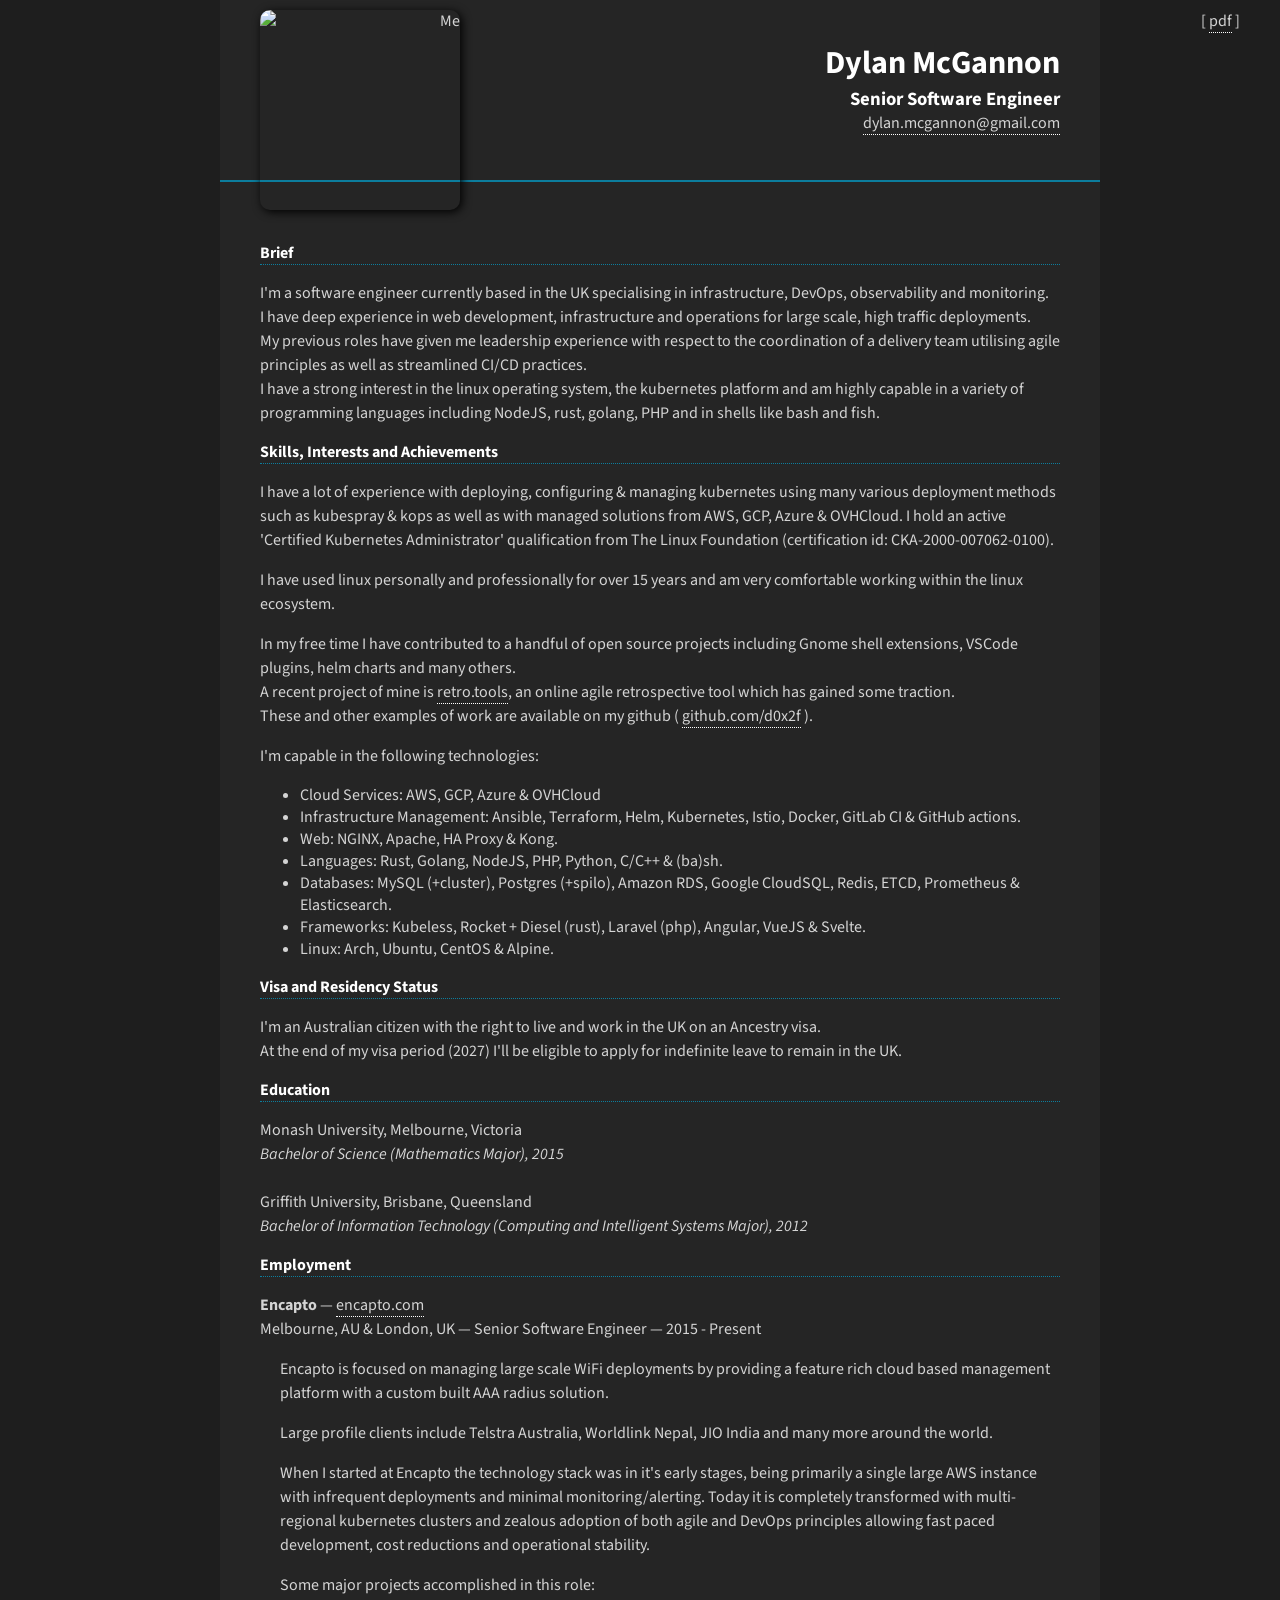
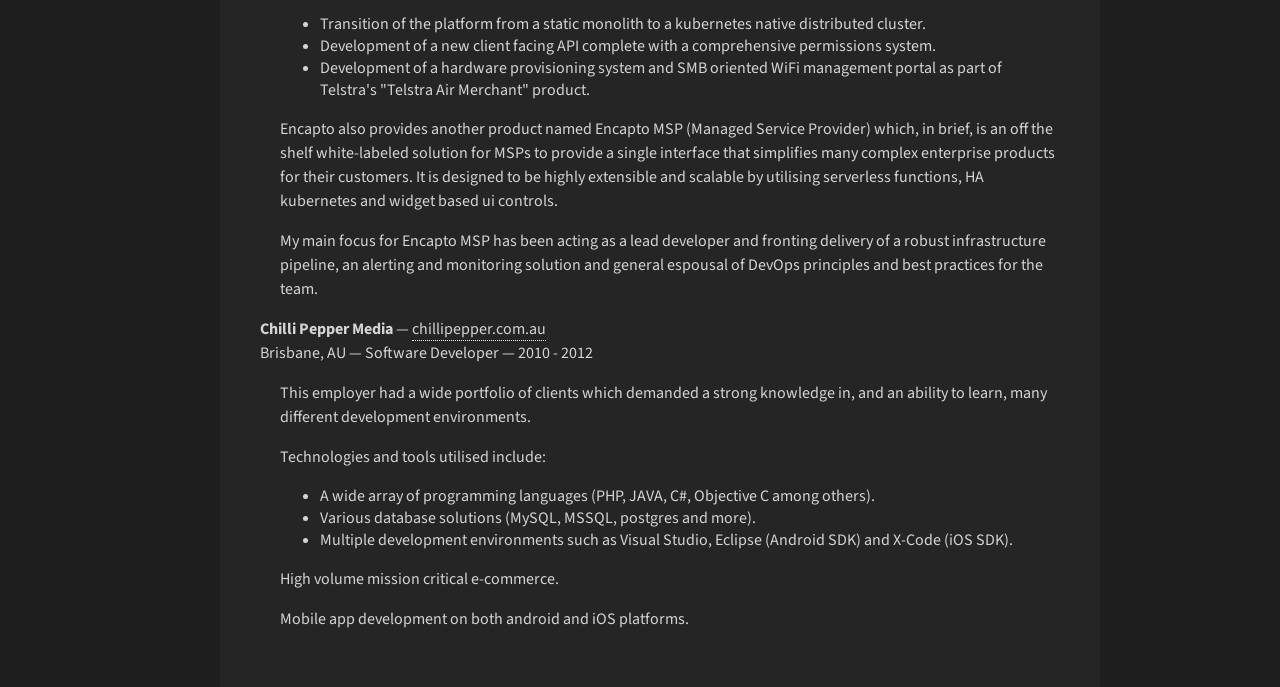
==== commit 80c3a6a7: "update formatting" ====
--- a/index.html
+++ b/index.html
@@ -81,59 +81,64 @@
       <i>Bachelor of Information Technology (Computing and Intelligent Systems Major), 2012</i>
     </p>
     <h4>Employment</h4>
-    <br>
     <div>
-      <b>Encapto</b> &mdash;
-      <a href="https://encapto.com">encapto.com</a>
-      <br> Melbourne, AU &amp; London, UK &mdash; Senior Software Engineer &mdash; 2015 - Present
-      <ul>
-        <li>Encapto is focused on managing large scale WiFi deployments by providing a feature rich cloud
+      <p>
+        <b>Encapto</b> &mdash;
+        <a href="https://encapto.com">encapto.com</a>
+        <br> Melbourne, AU &amp; London, UK &mdash; Senior Software Engineer &mdash; 2015 - Present
+      </p>
+      <div class="indent">
+        <p>Encapto is focused on managing large scale WiFi deployments by providing a feature rich cloud
           based management platform with a custom built AAA radius solution.
-        </li>
-        <li>Large profile clients include Telstra AU, Worldlink Nepal, JIO India and many more around the world.</li>
-        <li>When I started at Encapto the technology stack was in it's early stages, being primarily a single large
+        </p>
+        <p>Large profile clients include Telstra Australia, Worldlink Nepal, JIO India and many more around the world.
+        </p>
+        <p>When I started at Encapto the technology stack was in it's early stages, being primarily a single large
           AWS
           instance with infrequent deployments and minimal monitoring/alerting. Today it is completely transformed
           with
           multi-regional kubernetes clusters and zealous adoption of both agile and DevOps principles allowing fast
-          paced development, cost reductions and operational stability.</li>
-        <li>Some major projects accomplished in this role:
-          <ul>
-            <li>Transition of the platform from a static monolith to a kubernetes native distributed cluster.</li>
-            <li>Development of a new client facing API complete with a comprehensive permissions system.</li>
-            <li>Development of a hardware provisioning system and SMB oriented WiFi management portal as part of
-              Telstra's "Telstra Air Merchant" product.</li>
-          </ul>
-        </li>
-        <li>Encapto also provices another product named Encapto MSP (Managed Service
+          paced development, cost reductions and operational stability.</p>
+        <p>Some major projects accomplished in this role:
+        <ul>
+          <li>Transition of the platform from a static monolith to a kubernetes native distributed cluster.</li>
+          <li>Development of a new client facing API complete with a comprehensive permissions system.</li>
+          <li>Development of a hardware provisioning system and SMB oriented WiFi management portal as part of
+            Telstra's "Telstra Air Merchant" product.</li>
+        </ul>
+        </p>
+        <p>Encapto also provides another product named Encapto MSP (Managed Service
           Provider) which, in brief,
           is an off the shelf white-labeled solution for MSPs to provide a single interface that
           simplifies many complex enterprise products for their customers. It is designed
           to be highly extensible and scalable by utilising serverless functions, HA kubernetes and widget based ui
-          controls.</li>
-        <li>My main focus for Encapto MSP has been acting as a lead developer and fronting delivery of a robust
+          controls.</p>
+        <p>My main focus for Encapto MSP has been acting as a lead developer and fronting delivery of a robust
           infrastructure pipeline, an alerting and
-          monitoring solution and general espousal of DevOps principles and best practices for the team.</li>
-      </ul>
-      <b>Chilli Pepper Media</b> &mdash;
-      <a href="http://chillipepper.com.au">chillipepper.com.au</a>
-      <br> Brisbane, AU &mdash; Software Developer &mdash; 2010 - 2012
-      <ul>
-        <li>This employer had a wide portfolio of clients which demanded a strong knowledge in, and an ability to
+          monitoring solution and general espousal of DevOps principles and best practices for the team.
+        </p>
+      </div>
+      <p>
+        <b>Chilli Pepper Media</b> &mdash;
+        <a href="http://chillipepper.com.au">chillipepper.com.au</a>
+        <br> Brisbane, AU &mdash; Software Developer &mdash; 2010 - 2012
+      </p>
+      <div class="indent">
+        <p>This employer had a wide portfolio of clients which demanded a strong knowledge in, and an ability to
           learn,
-          many different development environments.</li>
-        <li>
+          many different development environments.</p>
+        <p>
           Technologies and tools utilised include:
-          <ul>
-            <li>A wide array of programming languages (PHP, JAVA, C#, Objective C among others).</li>
-            <li>Various database solutions (MySQL, MSSQL, postgres and more).</li>
-            <li>Multiple development environments such as Visual Studio, Eclipse (Android SDK) and X-Code (iOS SDK).
-            </li>
-          </ul>
-        </li>
-        <li>High volume mission critical e-commerce.</li>
-        <li>Mobile app development on both android and iOS platforms.</li>
-      </ul>
+        <ul>
+          <li>A wide array of programming languages (PHP, JAVA, C#, Objective C among others).</li>
+          <li>Various database solutions (MySQL, MSSQL, postgres and more).</li>
+          <li>Multiple development environments such as Visual Studio, Eclipse (Android SDK) and X-Code (iOS SDK).
+          </li>
+        </ul>
+        </p>
+        <p>High volume mission critical e-commerce.</p>
+        <p>Mobile app development on both android and iOS platforms.</p>
+      </div>
     </div>
   </div>
 </body>
--- a/style.css
+++ b/style.css
@@ -69,6 +69,10 @@
     padding-top: 60px;
 }
 
+.indent {
+    margin-left: 20px;
+}
+
 @media screen and (max-width: 840px)
 {
     html, body {
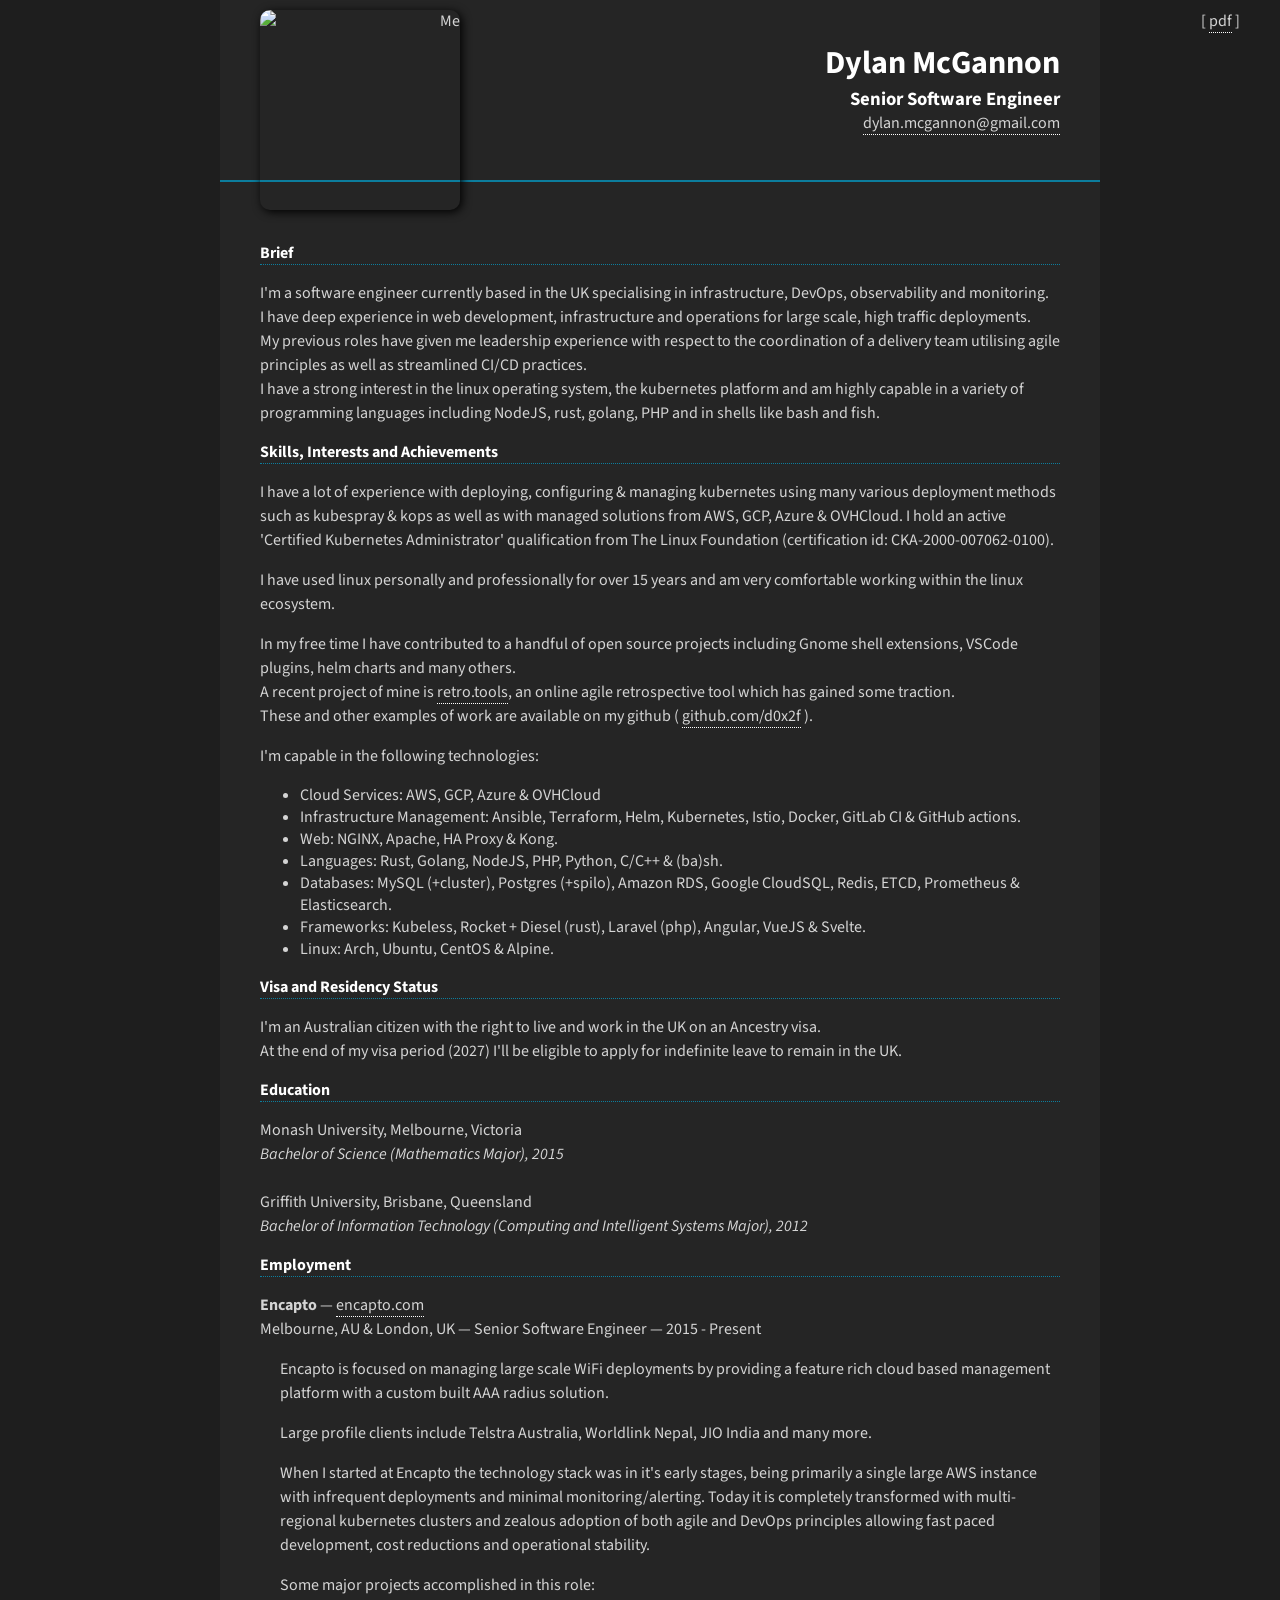
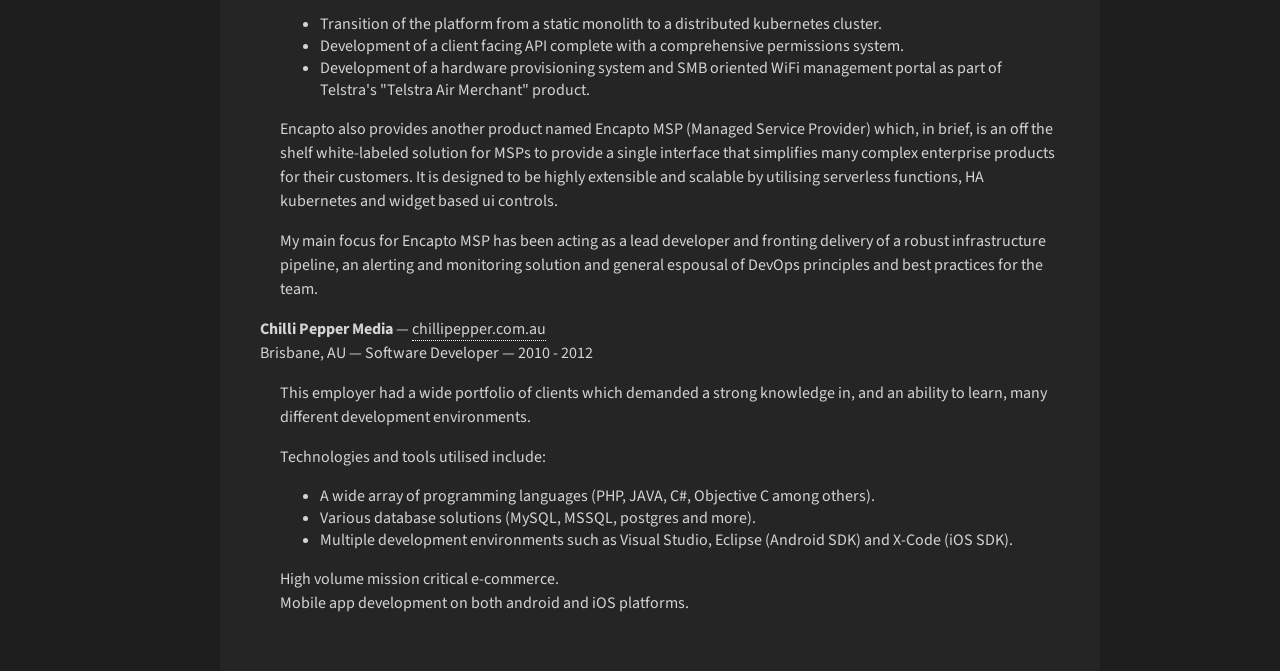
==== commit 6d1268dc: "Formatting tweaks" ====
--- a/index.html
+++ b/index.html
@@ -52,7 +52,7 @@
       These and other examples of work are available on my github (
       <a href="https://github.com/d0x2f">github.com/d0x2f</a> ).
     </p>
-    <p>I'm capable in the following technologies:
+    <p>I'm capable in the following technologies:</p>
     <ul>
       <li>Cloud Services: AWS, GCP, Azure &amp; OVHCloud</li>
       <li>Infrastructure Management: Ansible, Terraform, Helm, Kubernetes, Istio, Docker, GitLab CI &amp; GitHub
@@ -64,7 +64,6 @@
       <li>Frameworks: Kubeless, Rocket + Diesel (rust), Laravel (php), Angular, VueJS &amp; Svelte.</li>
       <li>Linux: Arch, Ubuntu, CentOS &amp; Alpine.</li>
     </ul>
-    </p>
     <h4>Visa and Residency Status</h4>
     <p>
       I'm an Australian citizen with the right to live and work in the UK on an Ancestry visa. <br>
@@ -91,7 +90,7 @@
         <p>Encapto is focused on managing large scale WiFi deployments by providing a feature rich cloud
           based management platform with a custom built AAA radius solution.
         </p>
-        <p>Large profile clients include Telstra Australia, Worldlink Nepal, JIO India and many more around the world.
+        <p>Large profile clients include Telstra Australia, Worldlink Nepal, JIO India and many more.
         </p>
         <p>When I started at Encapto the technology stack was in it's early stages, being primarily a single large
           AWS
@@ -99,14 +98,13 @@
           with
           multi-regional kubernetes clusters and zealous adoption of both agile and DevOps principles allowing fast
           paced development, cost reductions and operational stability.</p>
-        <p>Some major projects accomplished in this role:
+        <p>Some major projects accomplished in this role:</p>
         <ul>
-          <li>Transition of the platform from a static monolith to a kubernetes native distributed cluster.</li>
-          <li>Development of a new client facing API complete with a comprehensive permissions system.</li>
+          <li>Transition of the platform from a static monolith to a distributed kubernetes cluster.</li>
+          <li>Development of a client facing API complete with a comprehensive permissions system.</li>
           <li>Development of a hardware provisioning system and SMB oriented WiFi management portal as part of
             Telstra's "Telstra Air Merchant" product.</li>
         </ul>
-        </p>
         <p>Encapto also provides another product named Encapto MSP (Managed Service
           Provider) which, in brief,
           is an off the shelf white-labeled solution for MSPs to provide a single interface that
@@ -129,15 +127,15 @@
           many different development environments.</p>
         <p>
           Technologies and tools utilised include:
+        </p>
         <ul>
           <li>A wide array of programming languages (PHP, JAVA, C#, Objective C among others).</li>
           <li>Various database solutions (MySQL, MSSQL, postgres and more).</li>
           <li>Multiple development environments such as Visual Studio, Eclipse (Android SDK) and X-Code (iOS SDK).
           </li>
         </ul>
-        </p>
-        <p>High volume mission critical e-commerce.</p>
-        <p>Mobile app development on both android and iOS platforms.</p>
+        <p>High volume mission critical e-commerce.<br>
+          Mobile app development on both android and iOS platforms.</p>
       </div>
     </div>
   </div>
--- a/style-print.css
+++ b/style-print.css
@@ -38,5 +38,6 @@
 #content {
     background-color: white;
     padding: 40px;
+    padding-bottom: 0px;
     width: 90%;
 }
